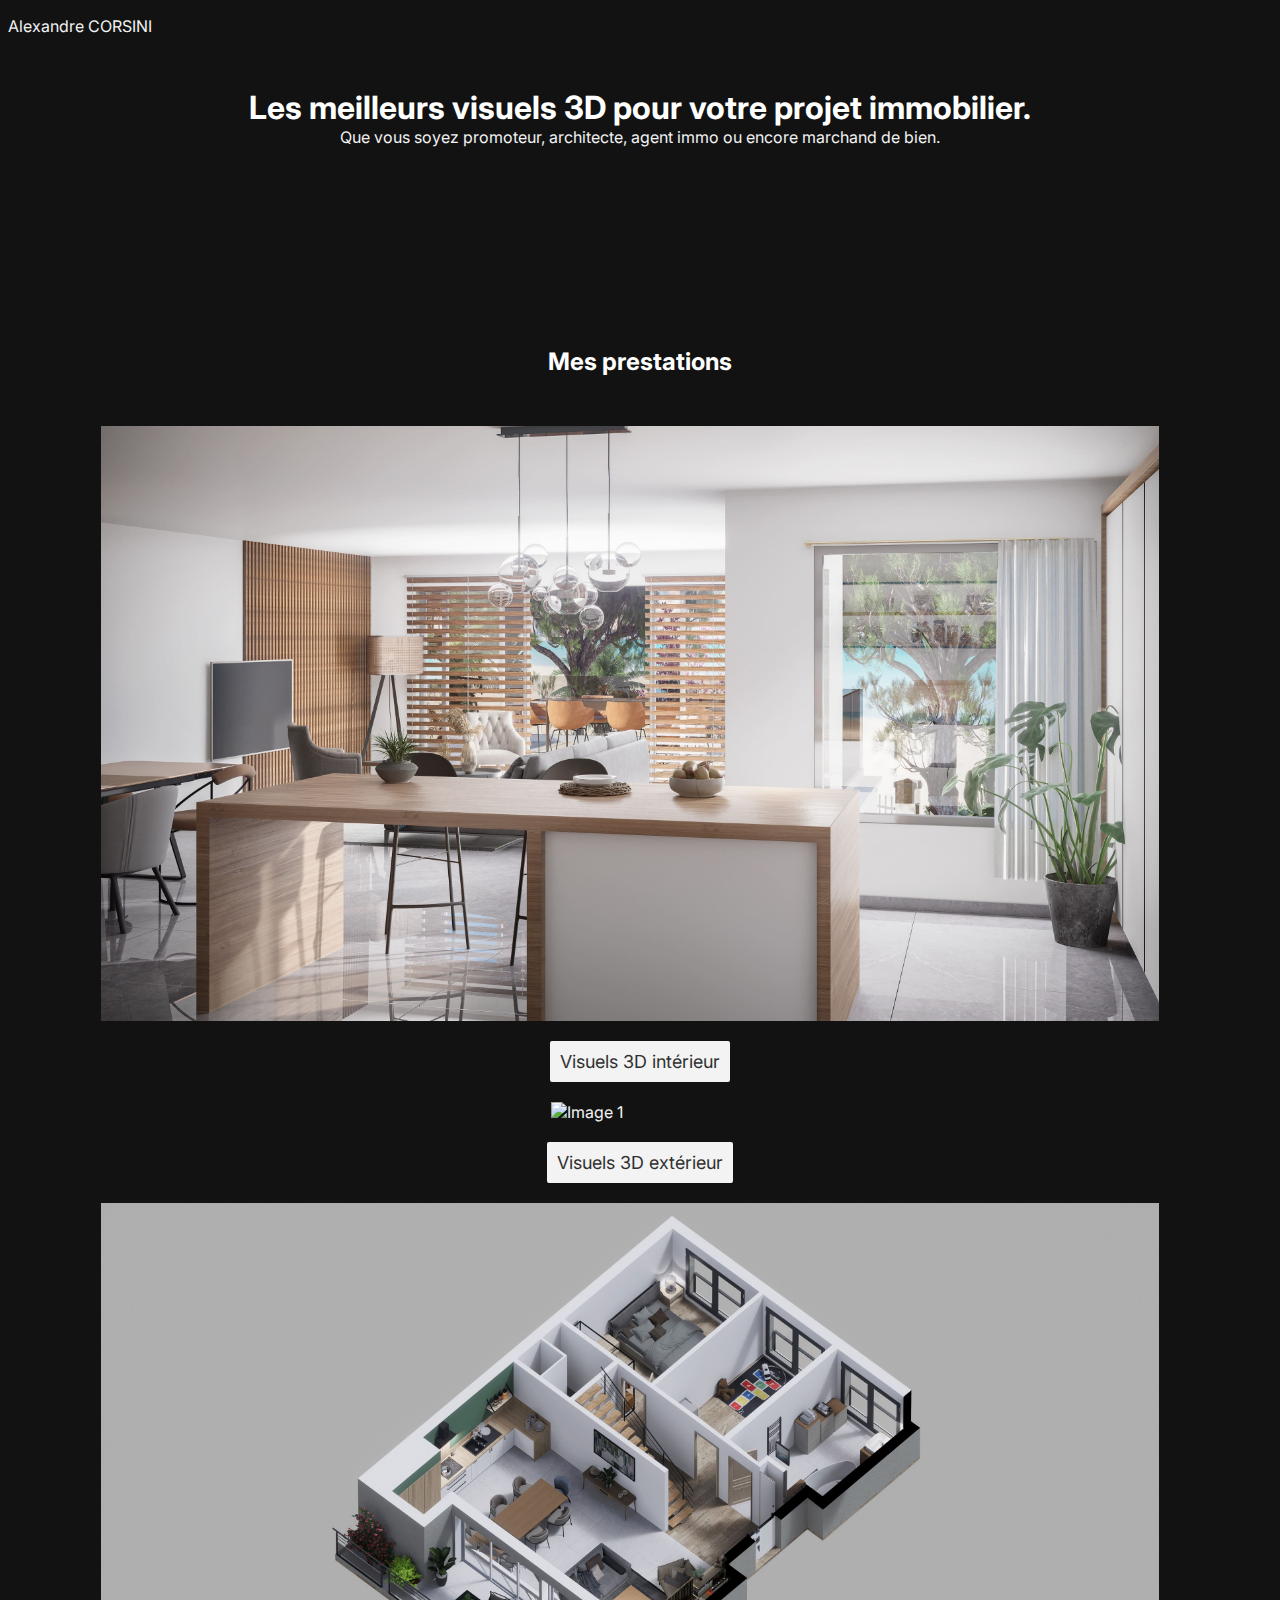
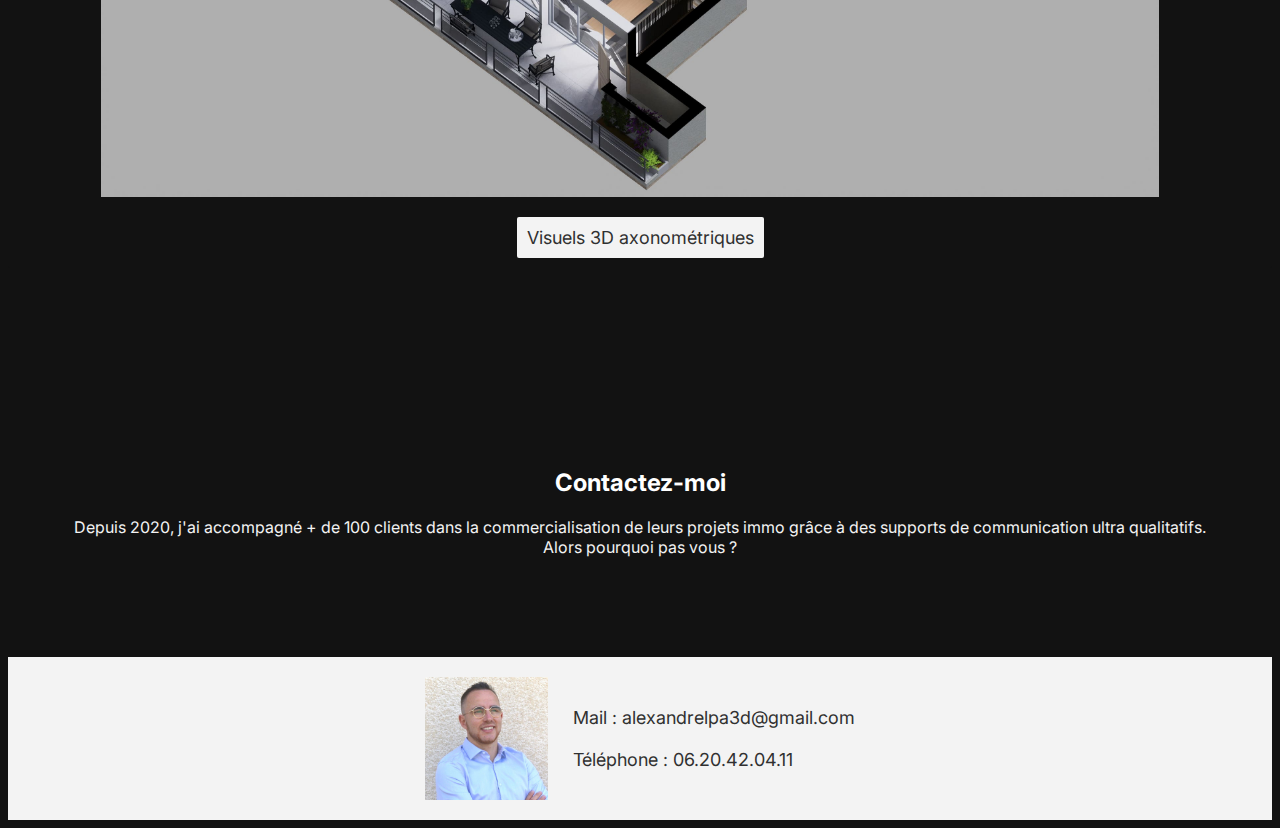
==== index.html @ 988b1aad "v2" ====
<!DOCTYPE html>
<html lang="fr">
<head>
    <meta charset="UTF-8">
    <meta name="viewport" content="width=device-width, initial-scale=1.0">
    <title>Alexandre C. Visuels</title>
    <link rel="stylesheet" href="style.css">
    <link rel="preconnect" href="https://fonts.googleapis.com">
<link rel="preconnect" href="https://fonts.gstatic.com" crossorigin>
<link href="https://fonts.googleapis.com/css2?family=Inter:wght@100..900&display=swap" rel="stylesheet">

</head>
<!-- //Interdire les clics droits -->
<script type='text/javascript'>
    //<![CDATA[ 
    document.addEventListener('contextmenu', function(e){
        if (e.target.nodeName === 'IMG') {
            e.preventDefault();
        }
    }, false);
    //]]>
    </script>
<body>
    <header>
        <p>Alexandre CORSINI<p> <br>

    </header>
   <div id="accueil">
<h1> Les meilleurs visuels 3D pour votre projet immobilier.</h1>
<p id="sousTitre">Que vous soyez promoteur, architecte, agent immo ou encore marchand de bien.</p>
   </div>


   <h2>Mes prestations</h2>
    <div class="prestations">
        
        <div id="tableau1">
                <img src="images/INT2_sans_filigrane.jpg" alt="Image 1" width="65%" style="margin-right: 20px;">
                <a href="interieur.html" style="background-color:rgb(243, 243, 243); padding: 10px; border-radius: 2px;">Visuels 3D intérieur</a>
        </div>
        <div id="tableau2">
            <img src="images/Vue-1.jpg" alt="Image 1" width="65%"style="margin-right: 20px;">
            <a href="exterieur.html" style="background-color:rgb(243, 243, 243); padding: 10px; border-radius: 2px;">Visuels 3D extérieur</a>
        </div>
        <div id="tableau3">
            <img src="images/RDC-1.jpg" alt="Image 1" width="65%"style="margin-right: 20px;">
            <a href="axonometrie.html" style="background-color:rgb(243, 243, 243); padding: 10px; border-radius: 2px;">Visuels 3D axonométriques</a>
        </div>

</div>


<h2>Contactez-moi</h2>
<p style="text-align: center;">Depuis 2020, j'ai accompagné + de 100 clients dans la commercialisation de leurs projets immo grâce à des supports de communication ultra qualitatifs. 
    <br> Alors pourquoi pas vous ?
</p>
<div id="contact">
<img src="images/alex.jpeg" width="250px" alt="">
<p style="background-color: rgb(243, 243, 243); color: #303030; font-size: large;">Mail : alexandrelpa3d@gmail.com <br> <br>
Téléphone : 06.20.42.04.11</p>

</div>
 

</div>

</body>
</html>
---- style.css ----
* {
    font-family: "Inter", sans-serif;
    background-color: #121212 ;
    color: rgb(243, 243, 243);

}

nav {
    display: flex;
    flex-direction: row;
    justify-content: space-between;
    
}

h1, h2 {
    color: white;
}

h1, #sousTitre {
    text-align: center;
    margin: auto;
}

h2 {
    margin-top: 200px;
    text-align: center;
}

.prestations {
    display: flex;
    margin: auto;
    justify-content: center;  
    padding: 10px;
    border-radius: 2px;
    border: #303030 0,5px solid;
}


a {
    font-size: 18px;
    text-decoration: none;
    color: #303030;

}

a:hover {
    scale: 110%;
    color: black;
    font-weight: bold;
}

#tableau1, #tableau2, #tableau3 {
    display: flex;
    flex-direction: column;
    justify-content: center;
    align-items: center;
    margin-top: 20px;
    gap: 20px;
}

#contact {
    display: flex;
    justify-content: center;
    align-items: center;
    margin-top: 100px;
    gap: 25px;
    background-color:rgb(243, 243, 243);
    padding: 20px;
}

/* Interieur */

#imagesInt {
    display: flex;
    justify-content: space-between;
    flex-wrap: wrap;
    margin-top: 25px;
}



/* Styles pour les petits écrans */

@media (max-width: 1410px) {
    #imagesInt1 img, #imagesInt2 img {
        width: 98%; 
        margin-bottom: 15px;
    }

    .prestations {
        flex-wrap: wrap;
    }
    .prestations img {
width: 85%;
    }

    #imagesInt img {
        width: 90%;
    }

    #contact img {
        width: 10%;
    }
}
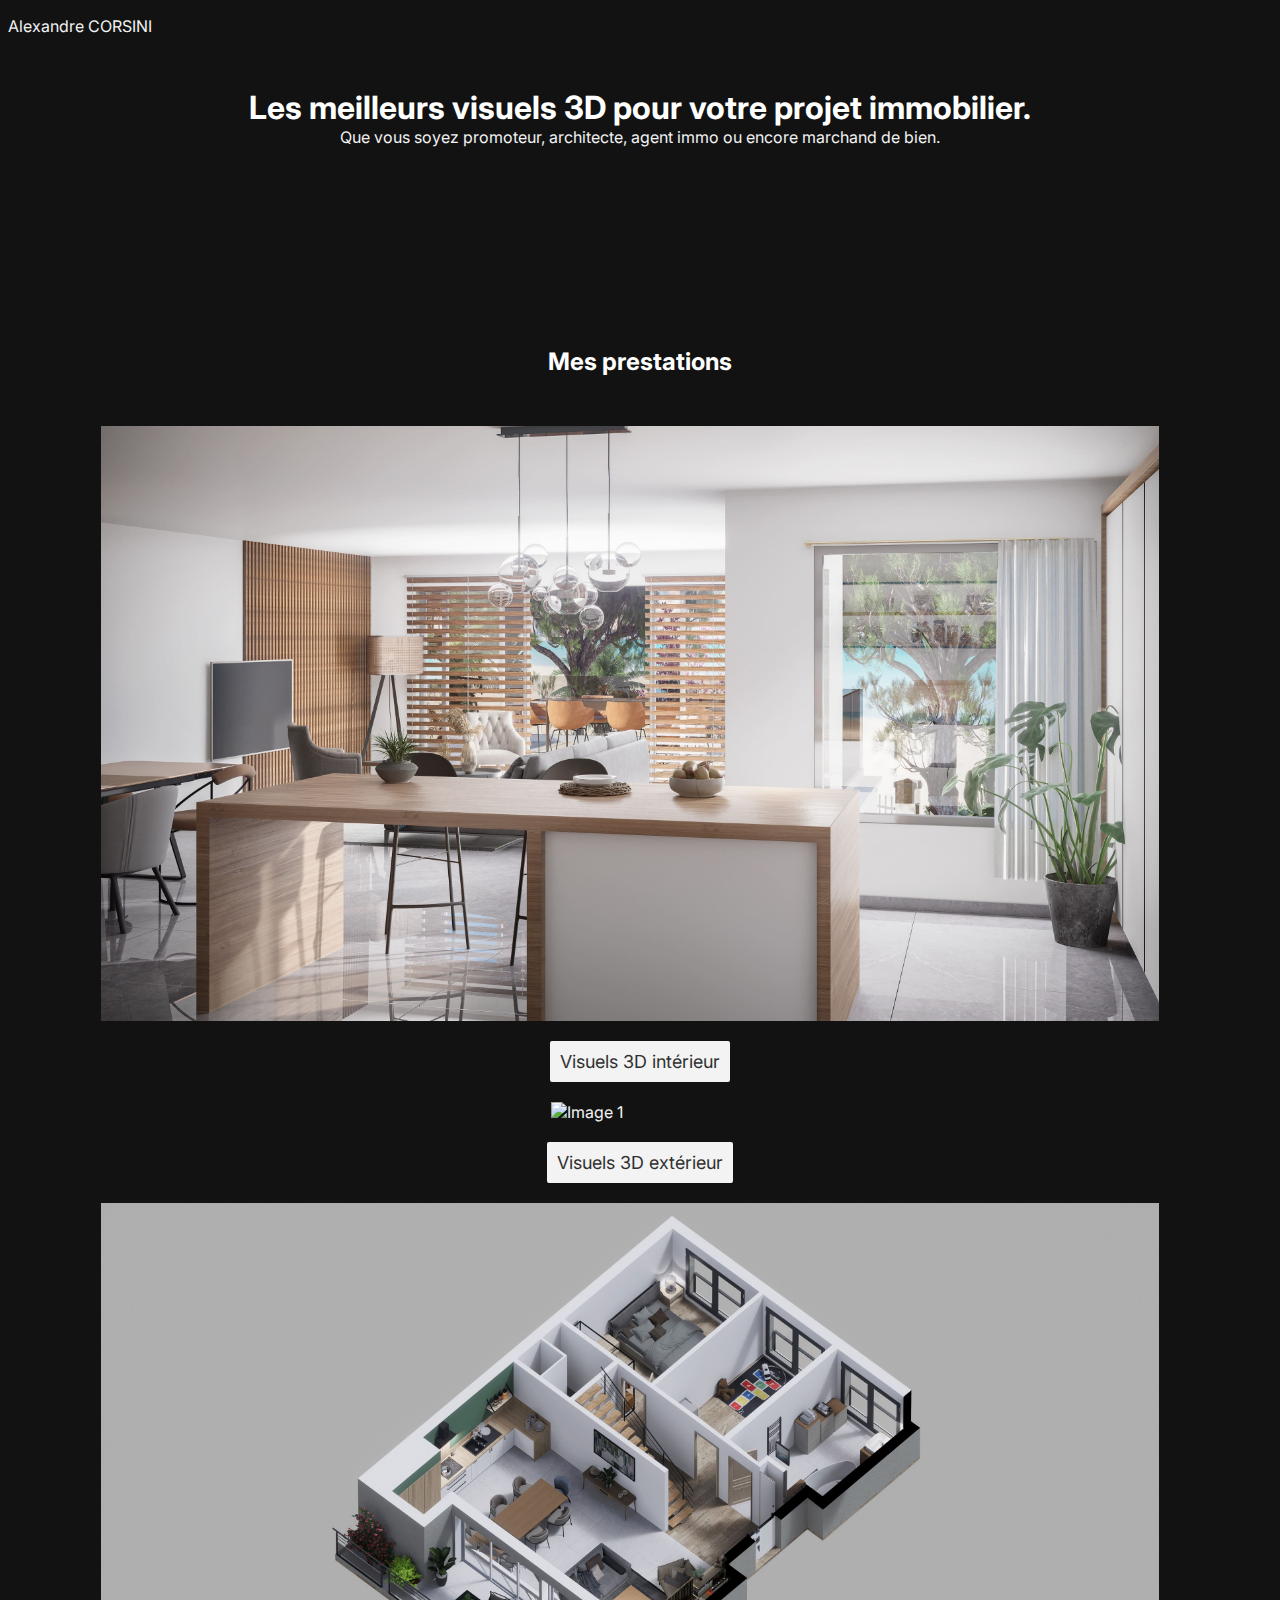
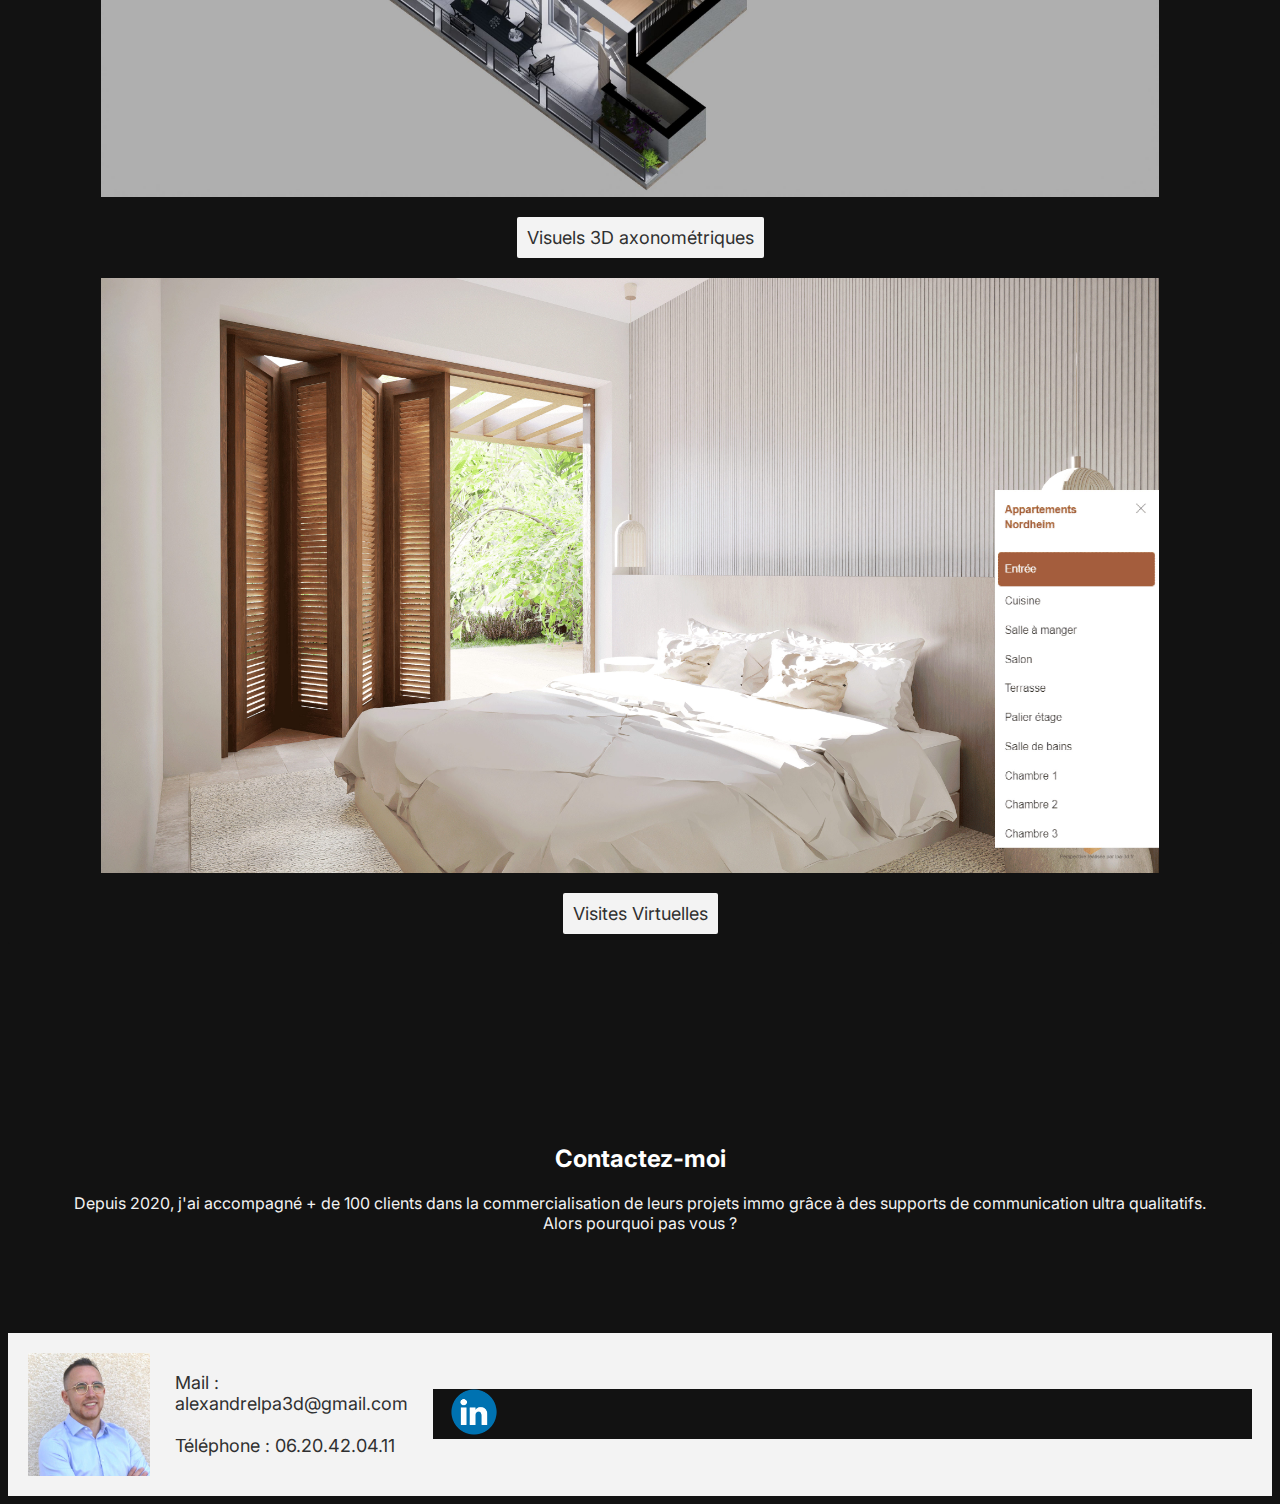
==== commit 1c272370: "Update index.html" ====
--- a/index.html
+++ b/index.html
@@ -35,16 +35,20 @@
     <div class="prestations">
         
         <div id="tableau1">
-                <img src="images/INT2_sans_filigrane.jpg" alt="Image 1" width="65%" style="margin-right: 20px;">
+                <img src="images/INT2_sans_filigrane.jpg" alt="Image 1" width="75%" style="margin-right: 20px;">
                 <a href="interieur.html" style="background-color:rgb(243, 243, 243); padding: 10px; border-radius: 2px;">Visuels 3D intérieur</a>
         </div>
         <div id="tableau2">
-            <img src="images/Vue-1.jpg" alt="Image 1" width="65%"style="margin-right: 20px;">
+            <img src="images/Vue-1.jpg" alt="Image 1" width="75%"style="margin-right: 20px;">
             <a href="exterieur.html" style="background-color:rgb(243, 243, 243); padding: 10px; border-radius: 2px;">Visuels 3D extérieur</a>
         </div>
         <div id="tableau3">
-            <img src="images/RDC-1.jpg" alt="Image 1" width="65%"style="margin-right: 20px;">
+            <img src="images/RDC-1.jpg" alt="Image 1" width="75%"style="margin-right: 20px;">
             <a href="axonometrie.html" style="background-color:rgb(243, 243, 243); padding: 10px; border-radius: 2px;">Visuels 3D axonométriques</a>
+        </div>
+        <div id="tableau3">
+            <img src="images/visiteVirtuelle.png" alt="Image 1" width="75%"style="margin-right: 20px;">
+            <a href="visiteVirtuelle.html" style="background-color:rgb(243, 243, 243); padding: 10px; border-radius: 2px;">Visites Virtuelles</a>
         </div>
 
 </div>
@@ -58,6 +62,7 @@
 <img src="images/alex.jpeg" width="250px" alt="">
 <p style="background-color: rgb(243, 243, 243); color: #303030; font-size: large;">Mail : alexandrelpa3d@gmail.com <br> <br>
 Téléphone : 06.20.42.04.11</p>
+<a href="https://www.linkedin.com/in/alexandre-corsini-leparfaitamenagement/"><img src="images/LinkedIn.png" width="60px"; alt="Mon linkedin"></a>
 
 </div>
  
@@ -65,4 +70,4 @@
 </div>
 
 </body>
-</html>+</html>
